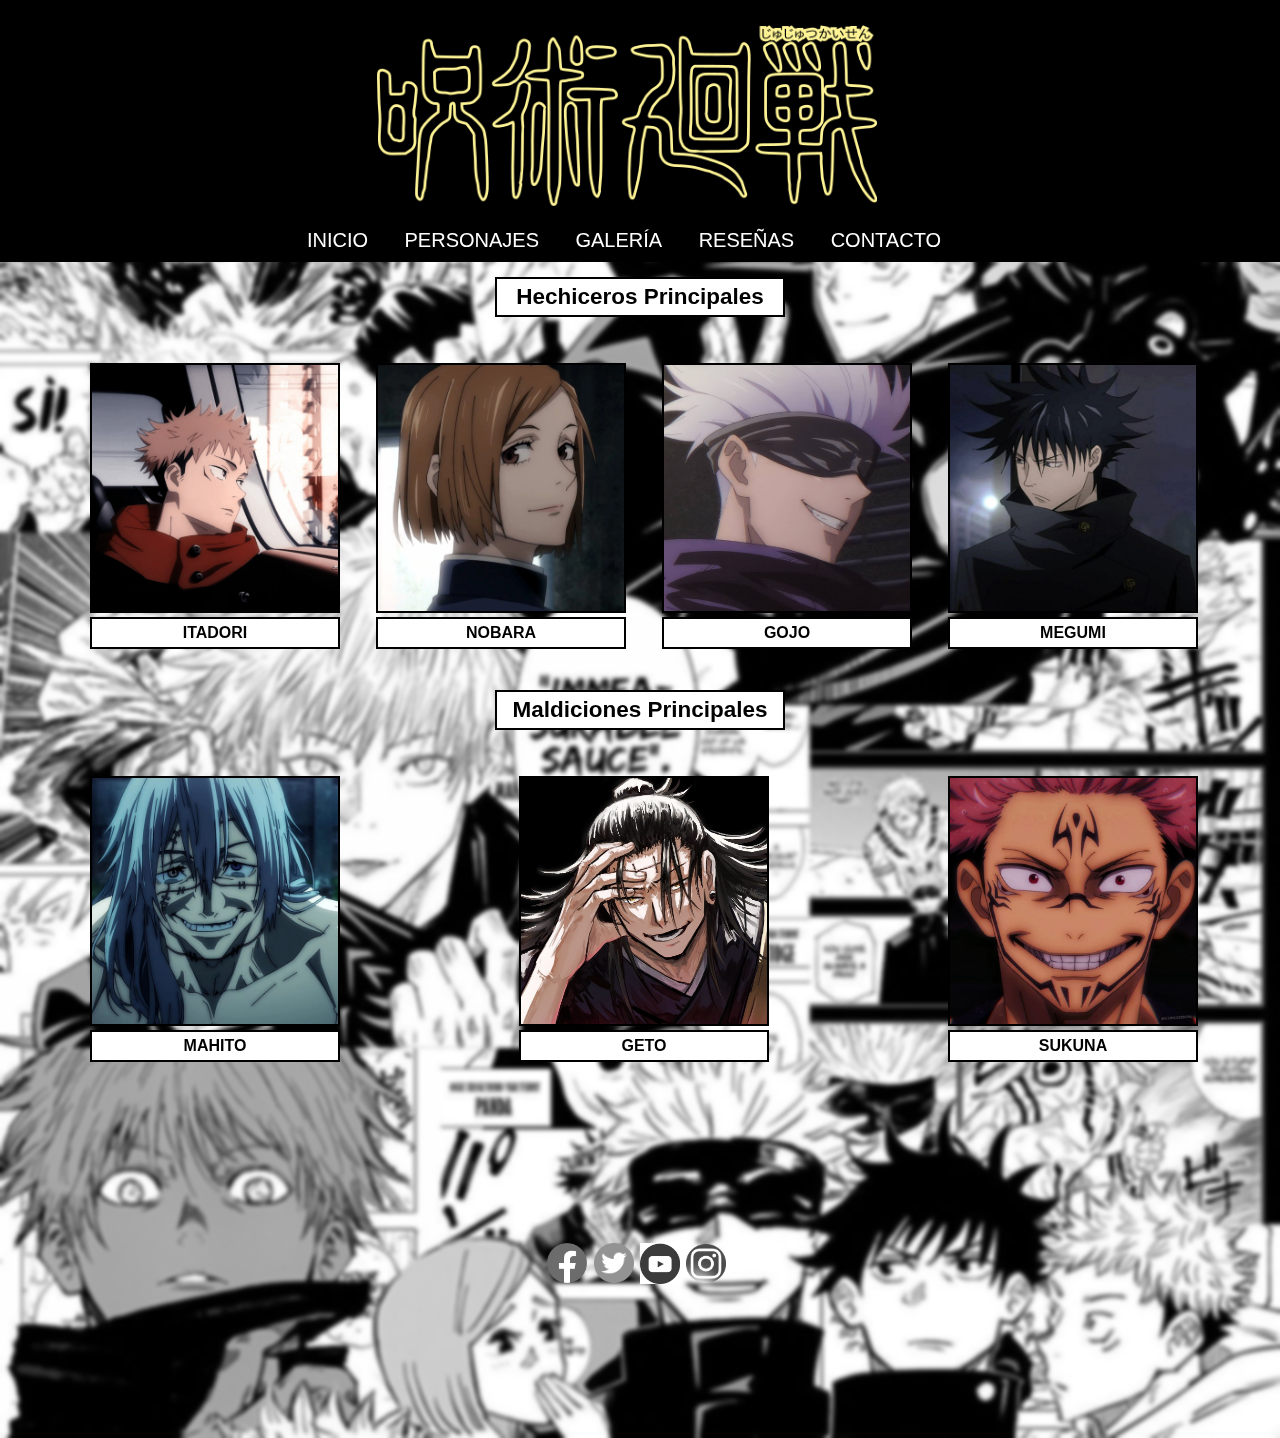
==== personajes.html @ aa8a6ae7 "Sume Pagina web de JJK" ====
<!DOCTYPE html>
<html lang="es">
<head>
    <meta charset="UTF-8">
    <meta http-equiv="X-UA-Compatible" content="IE=edge">
    <meta name="viewport" content="width=device-width, initial-scale=1.0">
    <link href="https://fonts.googleapis.com/css2?family=Rubik&display=swap" rel="stylesheet">
    <link rel="stylesheet" href="https://cdnjs.cloudflare.com/ajax/libs/font-awesome/4.7.0/css/font-awesome.min.css">
    <link rel="stylesheet" href="css/estilos.css">
    <link href="css/lightbox.css" rel="stylesheet" />
    <title>Producción en clase: Pixar</title>
</head>
<body>
    <header>
        <div>
            <img id="logo" src="images/logoindex1.png" alt="Logo Jujutsu Kaisen">
        </div>
        <a href="javascript:void(0);" class="icon" onclick="myFunction()"><i class="fa fa-bars"></i></a>
        <nav id="menu_bar" class="">
            <ul>
                <li><a href="index.html">Inicio</a></li>
                <li><a href="personajes.html">Personajes</a></li>
                <li><a href="galeria.html">Galería</a></li>
                <li><a href="resenas.html">Reseñas</a></li>
                <li><a href="contacto.html">Contacto</a></li>
            </ul>
        </nav>
    </header>
    
    <section>
        <article class="hechicerosymaldiciones">
            <div>
                <h2>Hechiceros Principales</h2>
            </div>
        </article>

        <article class="secundariogaleria">
            
            <a class="example-image-link" href="images/itadoriICO.jpg" data-lightbox="Jujutsu" data-title="Yuji Itadori"><img class="example-image" src="images/itadoriICO.jpg" alt="Yuji Itadori"/><p>ITADORI</p></a>
            <a class="example-image-link" href="images/nobaraICO.webp" data-lightbox="Jujutsu" data-title="Nobara Kugisaki"><img class="example-image" src="images/nobaraICO.webp" alt="Nobara Kugisaki"/><p>NOBARA</p></a>
            <a class="example-image-link" href="images/gojoICO.jpg" data-lightbox="Jujutsu" data-title="Satoru Gojo"><img class="example-image" src="images/gojoICO.jpg" alt="Satoru Gojo"/><p>GOJO</p></a>
            <a class="example-image-link" href="images/megumiICO.webp" data-lightbox="Jujutsu" data-title="Megumi Fushiguro"><img class="example-image" src="images/megumiICO.webp" alt="Megumi Fushiguro"/><p>MEGUMI</p></a>         
        
        </article>
        <article class="hechicerosymaldiciones">
            <div>
                <h2>Maldiciones Principales</h2>
            </div>
        </article>

        <article class="secundariogaleria">
            
            <a class="example-image-link" href="images/mahitoico.jpg" data-lightbox="Maldiciones" data-title="Mahito"><img class="example-image" src="images/mahitoico.jpg" alt="Yuji Itadori"/><p>MAHITO</p></a>
            <a class="example-image-link" href="images/getoico.jpg" data-lightbox="Maldiciones" data-title="Suguru Geto"><img class="example-image" src="images/getoico.jpg" alt="Nobara Kugisaki"/><p>GETO</p></a>
            <a class="example-image-link" href="images/sukunaicoR.jpg" data-lightbox="Maldiciones" data-title="Ryomen Sukuna"><img class="example-image" src="images/sukunaicoR.jpg" alt="Satoru Gojo"/><p>SUKUNA</p></a>
        </article>
    </section>
    <footer>
        <img src="images/redes/facebook.png" alt="Facebook">
        <img src="images/redes/twitter.png" alt="Twitter">
        <img src="images/redes/youtube.png" alt="Youtube">
        <img src="images/redes/instagram.png" alt="Instagram">
    </footer>
    <script type="text/javascript">
        function myFunction() {
          var x = document.getElementById("menu_bar");
          if (x.className === "") {
            x.className += " responsive";
          } else {
            x.className = "";
          }
        }
    </script>
    <script src="js/lightbox-plus-jquery.min.js"></script>
</body>
</html>
---- css/estilos.css ----
* {
	padding: 0px;
	margin: 0px;
	box-sizing: border-box;
	font-family: Arial, Helvetica, sans-serif;

}
  
body{
	background-image: url(../images/wallpaperbackground.jpg);
	background-repeat: no-repeat;
	background-size: cover;
	backdrop-filter:blur(2px);
	background-color:white;
	
}

header img{
	padding-right:5%;
	width:100% ;
}
header{
	background-color: #000000;
	padding-top: 25px;
	padding-bottom: 10px;
	width: 100%;
	display: flex;
	flex-wrap: wrap;
	flex-direction: column;
	justify-content:center;
	align-items: center;
}

nav ul{
	margin-top: 3%;
}
nav ul li{
	display: inline-block;
}
nav ul li a{

	color:white;
	text-decoration-color: antiquewhite;
	font-size: 20px;
	padding-right: 2rem;
	text-transform: uppercase;
}
nav ul li a:hover{
	text-decoration: underline;
	
}
a{
	text-decoration:none;
	color: #000000;
}
.icon { display: none; }
section{
	max-width: 1300px;
	width: 90%;
	margin-left: auto;
	margin-right: auto;
}
.principal{
	margin-top: 50px;
	width: 100%;
	height:600px;
	background-image: url(../images/gojofondo.png);
	background-size:cover;
	background-repeat:no-repeat;
	display: flex;
	flex-direction: column;
	justify-content:start;
	align-items:end;
	color: white;
	font-size: small;
	border: solid 4px black;
	background-color: white;
}
.principal div{
	margin: 100px;
	display: flex;
	align-items: center;
	flex-direction: column;
}
.principal div h2{
	font-weight:100;
}

.principal div img{
	height: 150px;
}

.secundario{
	display: flex;
}
.titulo{
	display: flex;
	justify-content: center;
}
.titulo div{
	border: solid 4px black;
	background-color: white;
	font-size: 15px;
	margin-top: 15PX;
	display: flex;
	font-weight: bold;
	width: 29%;
	height: 60px;
	justify-content:center;
	align-items:center;
}

.hechicerosymaldiciones{
	display: flex;
	justify-content:center;
	align-items:center;
}

.hechicerosymaldiciones div{
	border: solid 2px black;
	background-color: white;
	font-size: 15px;
	margin-top: 15PX;
	display: flex;
	font-weight: bold;
	width: 290px;
	height: 40px;
	justify-content:center;
	align-items:center;
}

.secundariogaleria .example-image{
	border: solid 2px black;
	margin-top: 20px;
	width: 250px;
	height: 250px;
}

.secundariogaleria .example-image-link p{
	font-weight: 700;
	border: solid 2px black;
	background-color: white;
	width: 250px;
	display: flex;
	justify-content: center;
	align-items: center;
	padding: 5px;
}
.secundario div p{
	padding: 10px;

}
.secundario div#galeria{
	display: flex;
}

.secundario div{
	border: solid 4px black;
	background-color: white;
	width: 100%;
	padding: 6px;
	margin: 30px;
	text-align: center;
	transition: 0.5s;
}
.secundario div:hover{
	transform: scale(1.1);
	transition: 0.5s;

}

.secundariogaleria {
	display: flex;
	justify-content: space-between;
	align-content: space-between;
	flex-wrap: wrap;
	width: 100%;
	padding: 6px;
	margin: 20px;
}


.secundario div a img{
	width: 100%;
	margin-bottom: 2rem;
}
h4{
	font-size: 1.5rem;
	text-transform: uppercase;
}
footer{
	display: flex;
	justify-content: center;
	align-items: center;
	height: 350px;
}
footer img{
	-webkit-filter:grayscale(100%);
    filter: grayscale(100%);
	max-width: 2.5rem;
	width: 100%;
	height: auto;
	margin-right: .5%;
}

@media (max-width: 720px) { 
header{
	align-items: center;
	justify-content: center;
	flex-wrap: wrap;
	background-color: #000000;
	position:sticky;
	top: 0;
	z-index: 1;
}
header div, header a {
	flex: 1 0 50%;
}
header nav {
	flex-basis: 100%;
}
.icon {
	display: block;
	padding-right: 0.6rem;
	text-align: right;
}

nav ul {
	display: none;
}
nav.responsive ul {
	display: block;
}
nav.responsive ul li {
	display: block;
	text-align: center;
	padding: 0.5rem;
}
nav.responsive ul li a {
	padding-right: 0;
}
section{
	max-width: 480px;
	width: 100%;
	margin-left: auto;
	margin-right: auto;
}
.principal{
	height: 250px;
}
.secundario{
	margin-top: 1%;
	display: block;
}
.secundario div{
	margin-right: auto;
	margin-left: auto;
	width: 90%;
}
.secundariogaleria{
	display: flex;
	justify-content: center;
}
.secundario div a img{
	margin-bottom: 1rem;
}
h2{
	font-size: 1rem;
}
h4{
	font-size: 1rem;
}
footer{
	height: 80px;
	justify-content: space-evenly;
}
footer img{
	max-width: 3rem;
}
}
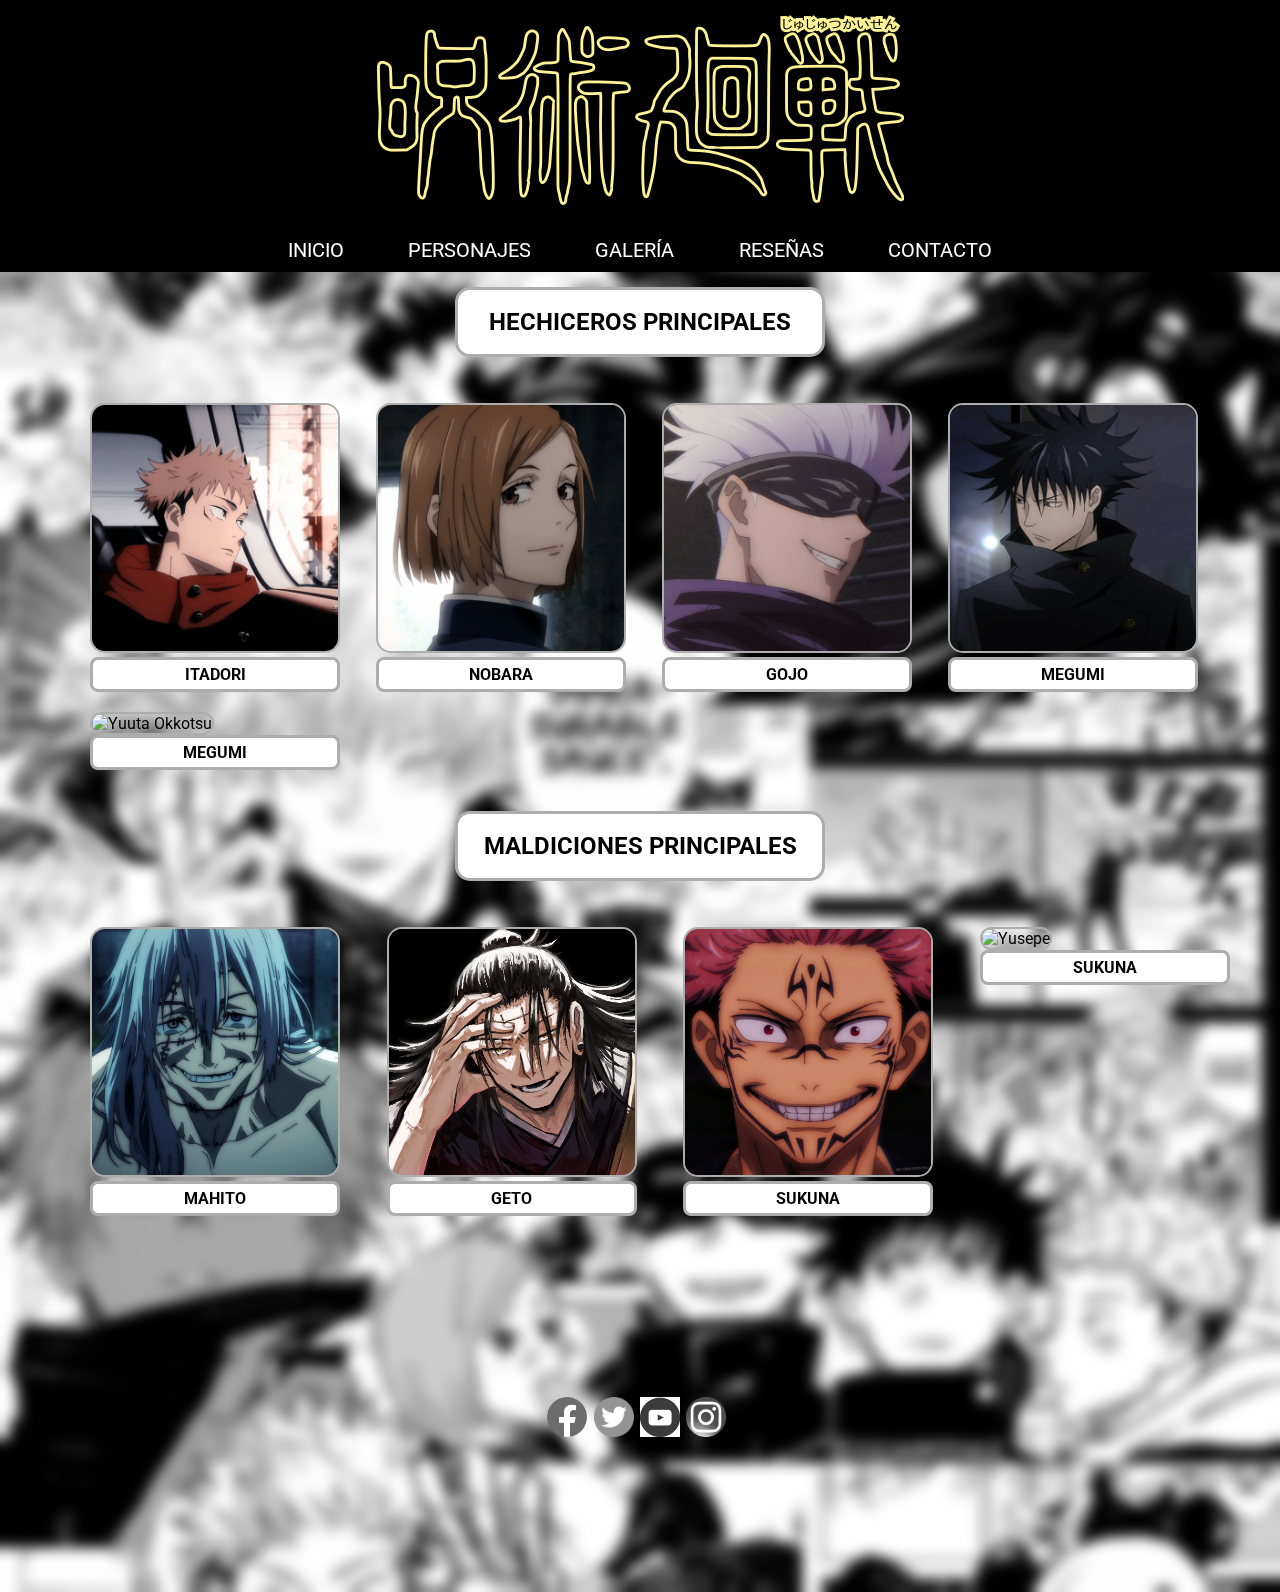
==== commit c09f9ec9: "Merge e869ba953f35714ec6ba5a6e57d9fb440095c78a into d69c12b37f7acedc17c3328b6998a5690b65455d" ====
--- a/personajes.html
+++ b/personajes.html
@@ -4,11 +4,13 @@
     <meta charset="UTF-8">
     <meta http-equiv="X-UA-Compatible" content="IE=edge">
     <meta name="viewport" content="width=device-width, initial-scale=1.0">
-    <link href="https://fonts.googleapis.com/css2?family=Rubik&display=swap" rel="stylesheet">
+    <link rel="preconnect" href="https://fonts.googleapis.com">
+    <link rel="preconnect" href="https://fonts.gstatic.com" crossorigin>
+    <link href="https://fonts.googleapis.com/css2?family=Roboto:wght@100;700&display=swap" rel="stylesheet">
     <link rel="stylesheet" href="https://cdnjs.cloudflare.com/ajax/libs/font-awesome/4.7.0/css/font-awesome.min.css">
     <link rel="stylesheet" href="css/estilos.css">
     <link href="css/lightbox.css" rel="stylesheet" />
-    <title>Producción en clase: Pixar</title>
+    <title>PERSONAJES</title>
 </head>
 <body>
     <header>
@@ -39,7 +41,8 @@
             <a class="example-image-link" href="images/itadoriICO.jpg" data-lightbox="Jujutsu" data-title="Yuji Itadori"><img class="example-image" src="images/itadoriICO.jpg" alt="Yuji Itadori"/><p>ITADORI</p></a>
             <a class="example-image-link" href="images/nobaraICO.webp" data-lightbox="Jujutsu" data-title="Nobara Kugisaki"><img class="example-image" src="images/nobaraICO.webp" alt="Nobara Kugisaki"/><p>NOBARA</p></a>
             <a class="example-image-link" href="images/gojoICO.jpg" data-lightbox="Jujutsu" data-title="Satoru Gojo"><img class="example-image" src="images/gojoICO.jpg" alt="Satoru Gojo"/><p>GOJO</p></a>
-            <a class="example-image-link" href="images/megumiICO.webp" data-lightbox="Jujutsu" data-title="Megumi Fushiguro"><img class="example-image" src="images/megumiICO.webp" alt="Megumi Fushiguro"/><p>MEGUMI</p></a>         
+            <a class="example-image-link" href="images/megumiICO.webp" data-lightbox="Jujutsu" data-title="Megumi Fushiguro"><img class="example-image" src="images/megumiICO.webp" alt="Megumi Fushiguro"/><p>MEGUMI</p></a> 
+            <a class="example-image-link" href="images/yuutaico.jpg" data-lightbox="Jujutsu" data-title="Yuuta Okkotsu"><img class="example-image" src="images/yuutaico.jpg" alt="Yuuta Okkotsu"/><p>MEGUMI</p></a>        
         
         </article>
         <article class="hechicerosymaldiciones">
@@ -53,6 +56,7 @@
             <a class="example-image-link" href="images/mahitoico.jpg" data-lightbox="Maldiciones" data-title="Mahito"><img class="example-image" src="images/mahitoico.jpg" alt="Yuji Itadori"/><p>MAHITO</p></a>
             <a class="example-image-link" href="images/getoico.jpg" data-lightbox="Maldiciones" data-title="Suguru Geto"><img class="example-image" src="images/getoico.jpg" alt="Nobara Kugisaki"/><p>GETO</p></a>
             <a class="example-image-link" href="images/sukunaicoR.jpg" data-lightbox="Maldiciones" data-title="Ryomen Sukuna"><img class="example-image" src="images/sukunaicoR.jpg" alt="Satoru Gojo"/><p>SUKUNA</p></a>
+            <a class="example-image-link" href="images/yusepeico.jpg" data-lightbox="Maldiciones" data-title="Yusepe"><img class="example-image" src="images/yusepeico.jpg" alt="Yusepe"/><p>SUKUNA</p></a>
         </article>
     </section>
     <footer>
--- a/css/estilos.css
+++ b/css/estilos.css
@@ -1,38 +1,36 @@
+
 * {
 	padding: 0px;
 	margin: 0px;
 	box-sizing: border-box;
-	font-family: Arial, Helvetica, sans-serif;
-
+	font-family: "Roboto", sans-serif;
 }
   
 body{
 	background-image: url(../images/wallpaperbackground.jpg);
 	background-repeat: no-repeat;
 	background-size: cover;
-	backdrop-filter:blur(2px);
+	backdrop-filter:blur(7px);
 	background-color:white;
 	
 }
 
-header img{
-	padding-right:5%;
-	width:100% ;
-}
 header{
 	background-color: #000000;
-	padding-top: 25px;
-	padding-bottom: 10px;
+	padding-top: 15px;
 	width: 100%;
 	display: flex;
 	flex-wrap: wrap;
 	flex-direction: column;
-	justify-content:center;
 	align-items: center;
 }
 
 nav ul{
-	margin-top: 3%;
+	margin-top: 10px;
+	width: 60vw;
+	display: flex;
+	justify-content: space-around;
+	margin-bottom: 10px;
 }
 nav ul li{
 	display: inline-block;
@@ -42,25 +40,153 @@
 	color:white;
 	text-decoration-color: antiquewhite;
 	font-size: 20px;
-	padding-right: 2rem;
 	text-transform: uppercase;
 }
 nav ul li a:hover{
-	text-decoration: underline;
+	font-weight: 700;
+	color: yellow;
 	
 }
 a{
 	text-decoration:none;
 	color: #000000;
 }
-.icon { display: none; }
+.header__icon { display: none; }
 section{
 	max-width: 1300px;
 	width: 90%;
 	margin-left: auto;
 	margin-right: auto;
 }
+
+.Pseason1{
+	display: flex;
+	backdrop-filter: blur(10px);
+}
+
+.Pseason1 div{ 
+	margin-top: 50px;
+	width: 100%;
+	height:600px;
+	display: flex;	
+	justify-content:center;
+	align-items:center;
+	color: white;
+	font-size: small;
+	border: solid 3px black;
+	background-color: white;
+	background-image: url(../images/season1.jpg);
+	background-size:cover;
+	background-repeat:no-repeat;
+}
+
+
+.Pseason1 div H2{ 
+	display: flex;
+	backdrop-filter:blur(3px);
+	align-items: center;
+	justify-content: center;
+	width: 100%;
+	height: 100%;
+	font-weight: 900;
+	font-size: 100px;
+	-webkit-text-stroke: 1px yellow;
+  	color:black;
+}
+
+.Sseason1{
+	display: inline-flex;
+}
+
+.Sseason1 div h3{
+	margin-top: 10px;
+	border-radius: 15px;
+	border: solid rgb(173, 173, 173) 3px;
+	background-color:ghostwhite;
+	display: flex;
+	font-weight: bold;
+	width: 130px;
+	height: 50px;
+	justify-content: center;
+	align-items: center;
+}
+
+.Sseason1 img {
+	width: 100%;
+	height: 100%;
+}
+.Sseason1 div#resumen{
+	
+	border-radius: 15px;
+	margin-top: 10px;
+	display: flex;
+	background-size: cover;
+	padding: 10px;
+	margin-left: 10px;
+	width: 105%;
+	height: 110%;
+	background-color:ghostwhite;
+	justify-content: center;
+	align-items: center;
+	border: solid rgb(173, 173, 173) 3px;
+}
+
+.video {
+	margin-top: 20px;
+	width: 100%;
+	height: 100%;
+	display: flex;
+	justify-content: center;
+
+}
+
+.video div{
+	width: 100%;
+	height: 720px;
+	display: flex;
+	justify-content: space-between;
+	
+	
+	
+}
+iframe{
+	border-radius: 15px;
+}
+.video div h3{
+	margin-right: 10px;
+	border-radius: 15px;
+	border: solid rgb(173, 173, 173) 3px;
+	background-color:ghostwhite;
+	font-weight: bold;
+	display: flex;
+	width: 150px;
+	height: 50px;
+	justify-content: center;
+	align-items: center;
+	
+}
+
+.Opening{
+	display: flex;
+	margin-left: 10px;
+	background-color: white;
+	width: 17%;
+	height: 17%;
+	border: solid rgb(173, 173, 173) 3px;
+	justify-content: center;
+	align-items: center;
+	flex-direction: column;
+}
+
+.Opening img{
+	width: 100%;
+	height: 100%;
+}
+
+
+
 .principal{
+	border-radius: 15px;
 	margin-top: 50px;
 	width: 100%;
 	height:600px;
@@ -73,9 +199,11 @@
 	align-items:end;
 	color: white;
 	font-size: small;
-	border: solid 4px black;
-	background-color: white;
-}
+	border: solid black 3px;
+	background-color: white;
+}
+
+
 .principal div{
 	margin: 100px;
 	display: flex;
@@ -83,7 +211,8 @@
 	flex-direction: column;
 }
 .principal div h2{
-	font-weight:100;
+	font-weight:100px;
+
 }
 
 .principal div img{
@@ -91,14 +220,17 @@
 }
 
 .secundario{
+	
 	display: flex;
 }
 .titulo{
+	
 	display: flex;
 	justify-content: center;
 }
 .titulo div{
-	border: solid 4px black;
+	border-radius: 15px;
+	border: solid rgb(173, 173, 173) 3px;
 	background-color: white;
 	font-size: 15px;
 	margin-top: 15PX;
@@ -111,34 +243,43 @@
 }
 
 .hechicerosymaldiciones{
+	
 	display: flex;
 	justify-content:center;
 	align-items:center;
 }
 
-.hechicerosymaldiciones div{
-	border: solid 2px black;
+.hechicerosymaldiciones div {
+	border: solid rgb(173, 173, 173) 3px;
+	border-radius: 15px;
 	background-color: white;
 	font-size: 15px;
 	margin-top: 15PX;
 	display: flex;
-	font-weight: bold;
-	width: 290px;
-	height: 40px;
+	width: 370px;
+	height: 70px;
 	justify-content:center;
 	align-items:center;
 }
 
+.hechicerosymaldiciones h2{
+	border-radius: 15px;
+	font-weight: 700;
+}
+
+
 .secundariogaleria .example-image{
-	border: solid 2px black;
+	border: solid rgb(173, 173, 173) 2px;
 	margin-top: 20px;
 	width: 250px;
 	height: 250px;
+	border-radius: 15px;
 }
 
 .secundariogaleria .example-image-link p{
+	border-radius: 8px;
 	font-weight: 700;
-	border: solid 2px black;
+	border: solid rgb(173, 173, 173) 3px;
 	background-color: white;
 	width: 250px;
 	display: flex;
@@ -155,7 +296,9 @@
 }
 
 .secundario div{
-	border: solid 4px black;
+	border-radius: 15px;
+	box-shadow: 0 0 12px 0 hsla(0, 0%, 0%, 0.2);
+	border: solid rgb(173, 173, 173) 3px;
 	background-color: white;
 	width: 100%;
 	padding: 6px;
@@ -181,10 +324,11 @@
 
 
 .secundario div a img{
+	border-radius: 15px;
 	width: 100%;
 	margin-bottom: 2rem;
 }
-h4{
+h2{
 	font-size: 1.5rem;
 	text-transform: uppercase;
 }
@@ -225,6 +369,11 @@
 	text-align: right;
 }
 
+.titulo div{
+	width: 350px;
+	height: 60px;
+}
+
 nav ul {
 	display: none;
 }
